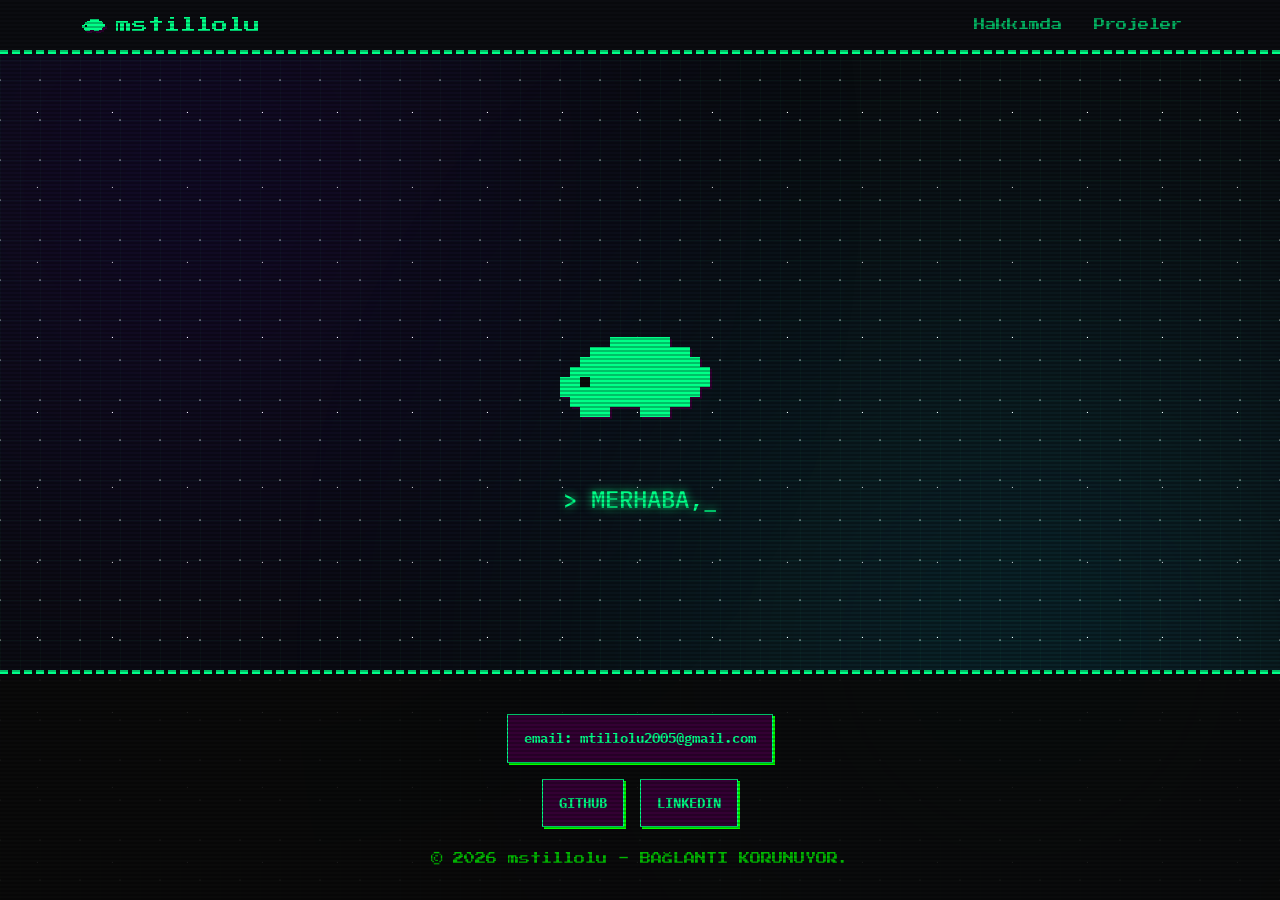
==== index.html @ ed486ad5 "Add files via upload" ====
<!DOCTYPE html>
<html lang="tr">

<head>
    <meta charset="UTF-8">
    <meta name="viewport" content="width=device-width, initial-scale=1.0">
    <title>mstillolu</title>
    <link rel="icon" type="image/svg+xml" href="favicon.svg">
    <link href="https://cdn.jsdelivr.net/npm/bootstrap@5.3.0/dist/css/bootstrap.min.css" rel="stylesheet">
    <link rel="stylesheet" href="style.css">
</head>

<body class="d-flex flex-column min-vh-100">

    <!-- Navbar -->
    <nav class="navbar navbar-expand-lg fixed-top">
        <div class="container">
            <a class="navbar-brand" href="index.html">
                <svg class="kirpi-svg" viewBox="0 0 16 16" width="24" height="24" shape-rendering="crispEdges">
                    <path
                        d="M5 4h6v1H5zM3 5h10v1H3zM2 6h12v1H2zM1 7h14v1H1zM0 8h15v1H0zM0 9h14v1H0zM1 10h12v1H1zM2 11h3v1H2zM8 11h3v1H8z" />
                    <rect fill="#0A0A0A" x="2" y="8" width="1" height="1" />
                </svg>
                <span id="cyber-logo" data-value="mstillolu">mstillolu</span>
            </a>
            <button class="navbar-toggler" type="button" data-bs-toggle="collapse" data-bs-target="#navMenu"
                style="border-color: var(--highlight-color);">
                <span class="navbar-toggler-icon"
                    style="filter: invert(1) sepia(1) saturate(5) hue-rotate(100deg);"></span>
            </button>
            <div class="collapse navbar-collapse" id="navMenu">
                <ul class="navbar-nav ms-auto">
                    <li class="nav-item"><a class="nav-link" href="about.html">Hakkımda</a></li>
                    <li class="nav-item"><a class="nav-link" href="projects.html">Projeler</a></li>
                </ul>
            </div>
        </div>
    </nav>

    <!-- Main Content -->
    <div class="container flex-grow-1 d-flex flex-column justify-content-center align-items-center text-center mt-5">
        <svg class="kirpi-svg holo-kirpi mb-4" viewBox="0 0 16 16" width="160" height="160"
            shape-rendering="crispEdges">
            <path
                d="M5 4h6v1H5zM3 5h10v1H3zM2 6h12v1H2zM1 7h14v1H1zM0 8h15v1H0zM0 9h14v1H0zM1 10h12v1H1zM2 11h3v1H2zM8 11h3v1H8z" />
            <rect fill="#0A0A0A" x="2" y="8" width="1" height="1" />
            <rect fill="var(--highlight-color)" x="0" y="9" width="1" height="1" />
        </svg>
        <div style="min-height: 40px;">
            <h2 id="welcome-text"
                style="font-family: 'IBM Plex Mono', monospace; font-size: 1.5rem; text-shadow: 0 0 10px var(--highlight-color); margin: 0;">
            </h2>
        </div>
    </div>

    <!-- Footer -->
    <footer id="contact">
        <div class="container">
            <div id="footer-contact" class="mb-4"></div>
            <p class="mb-0" style="opacity:0.7;">&copy; 2026 mstillolu - BAĞLANTI KORUNUYOR.</p>
        </div>
    </footer>

    <script src="https://cdn.jsdelivr.net/npm/bootstrap@5.3.0/dist/js/bootstrap.bundle.min.js"></script>
    <script src="script.js"></script>
</body>

</html>
---- style.css ----
@import url('https://fonts.googleapis.com/css2?family=IBM+Plex+Mono:ital,wght@0,400;0,700;1,400&family=Press+Start+2P&display=swap');

:root {
  --bg-color: #0B0C10;
  --main-color: #00FF00;
  --highlight-color: #00FF88;
  --contrast-color: #330033;
}

/* Base Document / Scanlines */
html::before {
  content: "";
  position: fixed;
  top: 0;
  left: 0;
  width: 100vw;
  height: 100vh;
  background: linear-gradient(rgba(18, 16, 16, 0) 50%,
      rgba(0, 0, 0, 0.25) 50%);
  background-size: 100% 4px;
  z-index: 9999;
  pointer-events: none;
}

body {
  background-color: var(--bg-color);
  background-image:
    radial-gradient(white, rgba(255, 255, 255, .1) 1px, transparent 1px),
    radial-gradient(white, rgba(255, 255, 255, .1) 1px, transparent 1px),
    linear-gradient(rgba(0, 255, 136, 0.03) 1px, transparent 1px),
    linear-gradient(90deg, rgba(0, 255, 136, 0.03) 1px, transparent 1px);
  background-size:
    75px 75px,
    40px 40px,
    20px 20px,
    20px 20px;
  background-position:
    0 0,
    20px 20px,
    0 0,
    0 0;
  color: var(--highlight-color);
  font-family: 'IBM Plex Mono', monospace;
  font-size: 1.1rem;
  padding-top: 100px;
  margin: 0;
  min-height: 100vh;
  position: relative;
}

/* Nebula Blobs */
body::before,
body::after {
  content: "";
  position: fixed;
  border-radius: 50%;
  pointer-events: none;
  z-index: -1;
  filter: blur(180px);
}

body::before {
  top: -15%;
  left: -10%;
  width: 50vw;
  height: 50vw;
  background-color: #4A00E0;
  opacity: 0.15;
}

body::after {
  bottom: -15%;
  right: -10%;
  width: 60vw;
  height: 60vw;
  background-color: #00E5FF;
  opacity: 0.12;
}

h1,
h2,
h3,
h4,
h5,
h6 {
  font-family: 'Press Start 2P', cursive;
  color: var(--highlight-color);
  text-shadow: 2px 2px var(--contrast-color);
  line-height: 1.5;
  margin-bottom: 1.5rem;
  text-transform: uppercase;
}

h1 {
  font-size: 1.8rem;
}

h2 {
  font-size: 1.2rem;
}

h3 {
  font-size: 1rem;
}

p,
li {
  color: var(--main-color);
}

.glow-text {
  text-shadow: 0 0 10px var(--highlight-color), 2px 2px var(--contrast-color);
}

.terminal-cursor::after {
  content: '_';
  animation: blink 1s step-end infinite;
}

@keyframes blink {

  0%,
  100% {
    opacity: 1;
  }

  50% {
    opacity: 0;
  }
}

/* Dynamic Interactive Kirpi */
.dynamic-kirpi {
  position: absolute;
  pointer-events: none;
  transform: translate(-50%, -50%);
  animation: kirpi-jump 1s ease-out forwards;
  z-index: 10000;
}

@keyframes kirpi-jump {
  0% {
    transform: translate(-50%, -50%) scale(1);
    opacity: 1;
    filter: drop-shadow(0 0 5px var(--highlight-color));
  }

  20% {
    opacity: 1;
  }

  100% {
    transform: translate(-50%, -150%) scale(1.2) rotate(20deg);
    opacity: 0;
    filter: drop-shadow(0 0 15px var(--highlight-color));
  }
}

/* Navbar */
.navbar {
  background-color: var(--bg-color) !important;
  border-bottom: 4px dashed var(--highlight-color);
  font-family: 'Press Start 2P', cursive;
  font-size: 0.7rem;
  z-index: 9990;
}

.navbar-brand {
  color: var(--highlight-color) !important;
  display: flex;
  align-items: center;
  gap: 10px;
  font-size: 1rem;
}

#cyber-logo {
  cursor: pointer;
  user-select: none;
  transition: text-shadow 0.2s ease;
}

#cyber-logo:hover,
#cyber-logo:active {
  text-shadow:
    2px 0px 0px #FF003C,
    -2px 0px 0px #00FFFF,
    0px 0px 10px var(--highlight-color);
}

.nav-link {
  color: var(--highlight-color) !important;
  opacity: 0.7;
  transition: all 0.3s;
  padding: 0.5rem 1rem !important;
}

.nav-link:hover,
.nav-link.active {
  opacity: 1;
  text-shadow: 0 0 8px var(--highlight-color);
  background-color: rgba(0, 255, 136, 0.1);
}

/* Sections */
.pixel-section {
  border: 4px dashed var(--highlight-color);
  padding: 2.5rem;
  margin-bottom: 3rem;
  background-color: rgba(11, 12, 16, 0.65);
  position: relative;
  backdrop-filter: blur(5px);
  -webkit-backdrop-filter: blur(5px);
  box-shadow: inset 0 0 20px rgba(0, 255, 136, 0.1), 4px 4px 0px var(--contrast-color);
}

/* --- TERMINAL DIRECTORY TREE UI --- */
.cyber-skill-tree, .cyber-skill-tree ul {
  list-style: none;
  padding-left: 0;
  margin: 0;
}

.cyber-skill-tree ul {
  margin-left: 1.8rem;
  padding-top: 10px;
}

.cyber-skill-tree li {
  position: relative;
  padding-left: 2rem;
  margin-top: 15px;
  margin-bottom: 15px;
}

.cyber-skill-tree li::before, .cyber-skill-tree li::after {
  content: "";
  position: absolute;
  left: 0;
  box-shadow: 0 0 5px rgba(0, 255, 136, 0.4);
}

/* Horizontal line (Right angle) */
.cyber-skill-tree li::before {
  border-top: 2px solid var(--highlight-color);
  top: 1.4rem;
  width: 1.5rem;
  height: 0;
}

/* Vertical line (Downward flow) */
.cyber-skill-tree li::after {
  border-left: 2px solid var(--highlight-color);
  height: calc(100% + 15px);
  width: 0;
  top: -15px;
}

/* Don't extend vertical line below last child */
.cyber-skill-tree li:last-child::after {
  height: calc(1.4rem + 15px);
}

/* Root level should hide lines and padding */
.cyber-skill-tree > li::before,
.cyber-skill-tree > li::after {
  display: none;
}

.cyber-skill-tree > li {
  padding-left: 0;
  margin-left: 0;
}

/* Node Box Styling */
.tree-node-box {
  display: inline-block;
  background-color: rgba(10, 10, 10, 0.9);
  border: 1px solid var(--highlight-color);
  color: var(--highlight-color);
  padding: 0.8rem 1.2rem;
  font-family: 'IBM Plex Mono', monospace;
  font-size: 0.95rem;
  transition: all 0.2s ease;
  cursor: default;
  position: relative;
  z-index: 2;
  box-shadow: 2px 2px 0px var(--contrast-color);
  border-radius: 2px;
}

.root-box {
  font-family: 'Press Start 2P', cursive;
  font-size: 0.8rem;
  padding: 1rem 1.5rem;
  border: 2px solid var(--highlight-color);
  background-color: var(--contrast-color);
  color: #fff;
  border-radius: 4px;
}

.cat-box {
  font-family: 'Press Start 2P', cursive;
  font-size: 0.7rem;
  color: #00FFFF;
  border-color: #00FFFF;
  box-shadow: 2px 2px 0px var(--contrast-color);
}

.tree-node-box:hover {
  background-color: var(--highlight-color);
  color: #0A0A0A;
  box-shadow: 0 0 15px var(--highlight-color);
  transform: translateX(5px);
}

.cat-box:hover {
  background-color: #00FFFF;
  box-shadow: 0 0 15px #00FFFF;
}

.root-box:hover {
  background-color: var(--highlight-color);
  color: var(--bg-color);
  border-color: var(--highlight-color);
}

/* Badges */
.badge {
  background-color: var(--contrast-color) !important;
  color: var(--highlight-color) !important;
  border: 1px solid var(--highlight-color);
  font-family: 'IBM Plex Mono', monospace;
  font-size: 0.9rem;
  font-weight: bold;
  border-radius: 0;
  box-shadow: 2px 2px 0px var(--main-color);
  text-transform: uppercase;
  transition: all 0.2s;
}

.badge:hover {
  background-color: var(--highlight-color) !important;
  color: var(--bg-color) !important;
  box-shadow: none;
  transform: translate(2px, 2px);
}

/* Project Card Links wrapping full card */
.project-card-link {
  text-decoration: none !important;
  color: inherit !important;
  display: block;
}

.project-card-link:hover {
  text-decoration: none !important;
  color: inherit !important;
}

/* Cards / Inventory Style */
.card {
  background-color: rgba(51, 0, 51, 0.4);
  backdrop-filter: blur(3px);
  -webkit-backdrop-filter: blur(3px);
  border: 2px solid var(--highlight-color);
  color: var(--highlight-color);
  border-radius: 0;
  box-shadow: 4px 4px 0px var(--contrast-color);
  transition: all 0.2s ease-in-out;
  cursor: pointer;
  z-index: 10;
}

.card:hover {
  transform: translateY(-5px);
  box-shadow: 0 0 25px var(--highlight-color), 8px 8px 0px var(--contrast-color);
  background-color: rgba(0, 255, 136, 0.1);
  border-color: #fff;
}

.card-title {
  color: #fff;
  text-shadow: 2px 2px var(--main-color);
  font-size: 1rem;
}

.card-text {
  color: var(--main-color);
  line-height: 1.6;
}

/* Links */
a.custom-link {
  color: var(--highlight-color);
  text-decoration: none;
  border-bottom: 2px dotted var(--highlight-color);
  transition: all 0.2s;
}

a.custom-link:hover {
  background-color: var(--highlight-color);
  color: var(--bg-color);
  text-decoration: none;
}

/* --- KIRPI RUNNER MINIGAME --- */
#kirpi-game-overlay {
  display: none;
  position: fixed;
  top: 0; left: 0; right: 0; bottom: 0;
  background: rgba(11, 12, 16, 0.9);
  backdrop-filter: blur(8px);
  z-index: 10000;
}

#kirpi-minigame-container {
  position: absolute;
  top: 50%;
  left: 50%;
  transform: translate(-50%, -50%);
  width: 90%;
  max-width: 800px;
  height: 350px;
  background-color: var(--bg-color);
  border: 4px solid var(--highlight-color);
  box-shadow: 0 0 30px rgba(0, 255, 136, 0.4), 8px 8px 0px var(--contrast-color);
  overflow: hidden;
  font-family: 'Press Start 2P', cursive;
  user-select: none;
  border-radius: 4px;
}

#game-ground {
  position: absolute;
  bottom: 20px;
  left: 0;
  width: 200%;
  height: 4px;
  background-image: repeating-linear-gradient(90deg, var(--highlight-color) 0, var(--highlight-color) 30px, transparent 30px, transparent 60px);
  animation: moveGround 1.5s linear infinite;
  box-shadow: 0 0 10px var(--highlight-color);
}

@keyframes moveGround {
  0% { transform: translateX(0); }
  100% { transform: translateX(-60px); }
}

#player-kirpi {
  position: absolute;
  bottom: 24px;
  left: 10%;
  width: 48px;
  height: 48px;
  transition: bottom 0s;
}

#game-score {
  position: absolute;
  top: 20px;
  right: 20px;
  color: var(--highlight-color);
  text-shadow: 2px 2px var(--contrast-color);
  font-size: 1.2rem;
  z-index: 5;
}

.game-screen {
  position: absolute;
  top: 0; left: 0; right: 0; bottom: 0;
  background: rgba(10, 10, 10, 0.95);
  display: flex;
  flex-direction: column;
  align-items: center;
  justify-content: center;
  z-index: 100;
  text-align: center;
}

.obstacle {
  position: absolute;
  bottom: 24px;
  background-color: #FF003C;
  box-shadow: 0 0 15px #FF003C;
  border: 2px solid #fff;
  border-radius: 4px;
}

.obstacle.obs-tall {
  width: 20px;
  height: 50px;
}

.obstacle.obs-wide {
  width: 40px;
  height: 30px;
}

#player-kirpi svg {
  animation: tinyKirpiBounce 0.2s alternate infinite;
}

@keyframes tinyKirpiBounce {
  0% { transform: translateY(0); }
  100% { transform: translateY(-4px); }
}

/* Hologram Floating Kirpi (Index Page) */
.holo-kirpi {
  animation: floatKirpi 4s ease-in-out infinite;
}

@keyframes floatKirpi {
  0% {
    transform: translateY(0px);
    filter: drop-shadow(0 0 10px var(--highlight-color));
  }

  50% {
    transform: translateY(-8px);
    filter: drop-shadow(0 0 25px var(--highlight-color));
  }

  100% {
    transform: translateY(0px);
    filter: drop-shadow(0 0 10px var(--highlight-color));
  }
}

/* Kirpi Walker Animation */
.kirpi-walker-track {
  fill: var(--highlight-color);
  filter: drop-shadow(2px 2px 0px var(--contrast-color));
}

/* Kirpi SVG Mascot */
.kirpi-svg {
  fill: var(--highlight-color);
  filter: drop-shadow(2px 2px 0px var(--contrast-color));
}

/* Footer */
footer {
  border-top: 4px dashed var(--highlight-color);
  background-color: rgba(10, 10, 10, 0.9);
  padding: 2rem 0;
  text-align: center;
  font-family: 'Press Start 2P', cursive;
  font-size: 0.7rem;
  margin-top: auto;
}
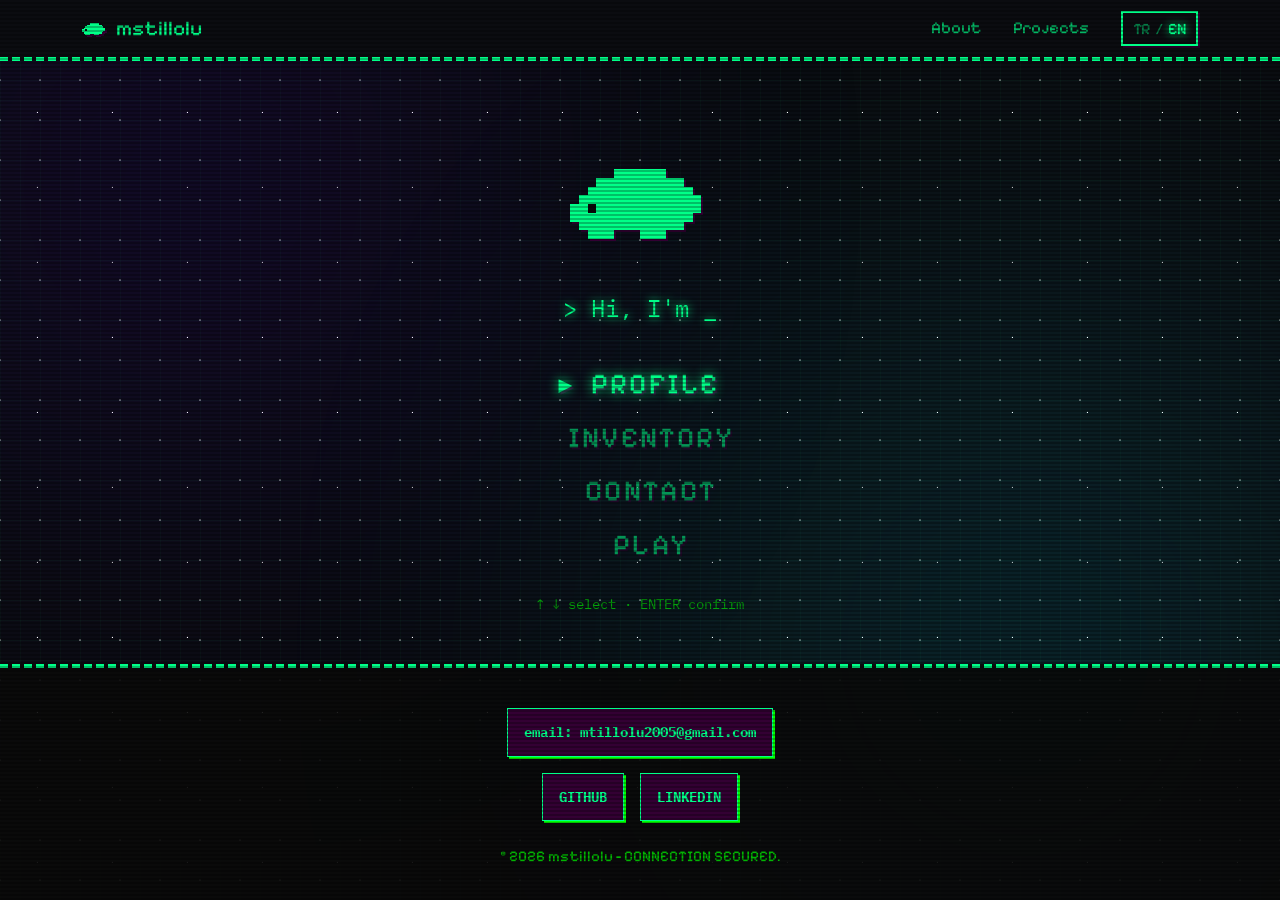
==== commit 0ccada6f: "Update Site" ====
--- a/index.html
+++ b/index.html
@@ -6,63 +6,45 @@
     <meta name="viewport" content="width=device-width, initial-scale=1.0">
     <title>mstillolu</title>
     <link rel="icon" type="image/svg+xml" href="favicon.svg">
+    <link rel="preconnect" href="https://fonts.googleapis.com">
+    <link rel="preconnect" href="https://fonts.gstatic.com" crossorigin>
+    <link href="https://fonts.googleapis.com/css2?family=IBM+Plex+Mono:ital,wght@0,400;0,700;1,400&family=Pixelify+Sans:wght@400..700&display=swap" rel="stylesheet">
     <link href="https://cdn.jsdelivr.net/npm/bootstrap@5.3.0/dist/css/bootstrap.min.css" rel="stylesheet">
     <link rel="stylesheet" href="style.css">
 </head>
 
-<body class="d-flex flex-column min-vh-100">
+<body class="d-flex flex-column min-vh-100" data-page="home">
 
-    <!-- Navbar -->
-    <nav class="navbar navbar-expand-lg fixed-top">
-        <div class="container">
-            <a class="navbar-brand" href="index.html">
-                <svg class="kirpi-svg" viewBox="0 0 16 16" width="24" height="24" shape-rendering="crispEdges">
-                    <path
-                        d="M5 4h6v1H5zM3 5h10v1H3zM2 6h12v1H2zM1 7h14v1H1zM0 8h15v1H0zM0 9h14v1H0zM1 10h12v1H1zM2 11h3v1H2zM8 11h3v1H8z" />
-                    <rect fill="#0A0A0A" x="2" y="8" width="1" height="1" />
-                </svg>
-                <span id="cyber-logo" data-value="mstillolu">mstillolu</span>
-            </a>
-            <button class="navbar-toggler" type="button" data-bs-toggle="collapse" data-bs-target="#navMenu"
-                style="border-color: var(--highlight-color);">
-                <span class="navbar-toggler-icon"
-                    style="filter: invert(1) sepia(1) saturate(5) hue-rotate(100deg);"></span>
-            </button>
-            <div class="collapse navbar-collapse" id="navMenu">
-                <ul class="navbar-nav ms-auto">
-                    <li class="nav-item"><a class="nav-link" href="about.html">Hakkımda</a></li>
-                    <li class="nav-item"><a class="nav-link" href="projects.html">Projeler</a></li>
-                </ul>
-            </div>
-        </div>
-    </nav>
+    <div id="site-nav"></div>
 
     <!-- Main Content -->
-    <div class="container flex-grow-1 d-flex flex-column justify-content-center align-items-center text-center mt-5">
-        <svg class="kirpi-svg holo-kirpi mb-4" viewBox="0 0 16 16" width="160" height="160"
-            shape-rendering="crispEdges">
+    <main class="container flex-grow-1 d-flex flex-column justify-content-center align-items-center text-center home">
+        <svg class="kirpi-svg holo-kirpi mb-3" viewBox="0 0 16 16" width="140" height="140"
+            shape-rendering="crispEdges" role="button" tabindex="0" data-i18n-aria="kirpi.aria">
+            <title data-i18n="kirpi.title">Tıkla ve Oyna!</title>
             <path
                 d="M5 4h6v1H5zM3 5h10v1H3zM2 6h12v1H2zM1 7h14v1H1zM0 8h15v1H0zM0 9h14v1H0zM1 10h12v1H1zM2 11h3v1H2zM8 11h3v1H8z" />
             <rect fill="#0A0A0A" x="2" y="8" width="1" height="1" />
             <rect fill="var(--highlight-color)" x="0" y="9" width="1" height="1" />
         </svg>
-        <div style="min-height: 40px;">
-            <h2 id="welcome-text"
-                style="font-family: 'IBM Plex Mono', monospace; font-size: 1.5rem; text-shadow: 0 0 10px var(--highlight-color); margin: 0;">
-            </h2>
-        </div>
-    </div>
 
-    <!-- Footer -->
-    <footer id="contact">
-        <div class="container">
-            <div id="footer-contact" class="mb-4"></div>
-            <p class="mb-0" style="opacity:0.7;">&copy; 2026 mstillolu - BAĞLANTI KORUNUYOR.</p>
-        </div>
-    </footer>
+        <h1 id="welcome-text" class="welcome-text">&gt; Merhaba, ben SIRRI</h1>
 
-    <script src="https://cdn.jsdelivr.net/npm/bootstrap@5.3.0/dist/js/bootstrap.bundle.min.js"></script>
+        <!-- Oyun açılış menüsü -->
+        <nav class="start-menu" data-i18n-aria="menu.label">
+            <ul>
+                <li><a class="menu-item" href="about.html" data-i18n="menu.profile">Profil</a></li>
+                <li><a class="menu-item" href="projects.html" data-i18n="menu.inventory">Envanter</a></li>
+                <li><a class="menu-item" href="#contact" data-action="contact" data-i18n="menu.contact">İletişim</a></li>
+                <li><a class="menu-item" href="#play" data-action="play" data-i18n="menu.play">Oyna</a></li>
+            </ul>
+            <p class="menu-hint" data-i18n="menu.hint">↑ ↓ seç · ENTER onayla</p>
+        </nav>
+    </main>
+
+    <footer id="contact"></footer>
+
     <script src="script.js"></script>
 </body>
 
-</html>+</html>
--- a/style.css
+++ b/style.css
@@ -1,4 +1,4 @@
-@import url('https://fonts.googleapis.com/css2?family=IBM+Plex+Mono:ital,wght@0,400;0,700;1,400&family=Press+Start+2P&display=swap');
+/* Fontlar her sayfanın <head> kısmında <link> ile yükleniyor */
 
 :root {
   --bg-color: #0B0C10;
@@ -83,7 +83,7 @@
 h4,
 h5,
 h6 {
-  font-family: 'Press Start 2P', cursive;
+  font-family: 'Pixelify Sans', 'IBM Plex Mono', monospace;
   color: var(--highlight-color);
   text-shadow: 2px 2px var(--contrast-color);
   line-height: 1.5;
@@ -92,15 +92,15 @@
 }
 
 h1 {
-  font-size: 1.8rem;
+  font-size: 2.4rem;
 }
 
 h2 {
-  font-size: 1.2rem;
+  font-size: 1.6rem;
 }
 
 h3 {
-  font-size: 1rem;
+  font-size: 1.3rem;
 }
 
 p,
@@ -160,8 +160,8 @@
 .navbar {
   background-color: var(--bg-color) !important;
   border-bottom: 4px dashed var(--highlight-color);
-  font-family: 'Press Start 2P', cursive;
-  font-size: 0.7rem;
+  font-family: 'Pixelify Sans', 'IBM Plex Mono', monospace;
+  font-size: 1.05rem;
   z-index: 9990;
 }
 
@@ -170,7 +170,15 @@
   display: flex;
   align-items: center;
   gap: 10px;
-  font-size: 1rem;
+  font-size: 1.3rem;
+}
+
+.navbar-toggler {
+  border-color: var(--highlight-color);
+}
+
+.navbar-toggler-icon {
+  filter: invert(1) sepia(1) saturate(5) hue-rotate(100deg);
 }
 
 #cyber-logo {
@@ -289,8 +297,8 @@
 }
 
 .root-box {
-  font-family: 'Press Start 2P', cursive;
-  font-size: 0.8rem;
+  font-family: 'Pixelify Sans', 'IBM Plex Mono', monospace;
+  font-size: 1.05rem;
   padding: 1rem 1.5rem;
   border: 2px solid var(--highlight-color);
   background-color: var(--contrast-color);
@@ -299,8 +307,8 @@
 }
 
 .cat-box {
-  font-family: 'Press Start 2P', cursive;
-  font-size: 0.7rem;
+  font-family: 'Pixelify Sans', 'IBM Plex Mono', monospace;
+  font-size: 0.95rem;
   color: #00FFFF;
   border-color: #00FFFF;
   box-shadow: 2px 2px 0px var(--contrast-color);
@@ -367,11 +375,16 @@
   border-radius: 0;
   box-shadow: 4px 4px 0px var(--contrast-color);
   transition: all 0.2s ease-in-out;
+  z-index: 10;
+}
+
+/* Sadece linki olan kartlar tıklanabilir görünür */
+.project-card-link .card {
   cursor: pointer;
-  z-index: 10;
-}
-
-.card:hover {
+}
+
+.project-card-link:hover .card,
+.project-card-link:focus-visible .card {
   transform: translateY(-5px);
   box-shadow: 0 0 25px var(--highlight-color), 8px 8px 0px var(--contrast-color);
   background-color: rgba(0, 255, 136, 0.1);
@@ -381,7 +394,7 @@
 .card-title {
   color: #fff;
   text-shadow: 2px 2px var(--main-color);
-  font-size: 1rem;
+  font-size: 1.4rem;
 }
 
 .card-text {
@@ -425,7 +438,7 @@
   border: 4px solid var(--highlight-color);
   box-shadow: 0 0 30px rgba(0, 255, 136, 0.4), 8px 8px 0px var(--contrast-color);
   overflow: hidden;
-  font-family: 'Press Start 2P', cursive;
+  font-family: 'Pixelify Sans', 'IBM Plex Mono', monospace;
   user-select: none;
   border-radius: 4px;
 }
@@ -508,6 +521,12 @@
 /* Hologram Floating Kirpi (Index Page) */
 .holo-kirpi {
   animation: floatKirpi 4s ease-in-out infinite;
+  cursor: pointer;
+}
+
+.holo-kirpi:focus-visible {
+  outline: 2px dashed var(--highlight-color);
+  outline-offset: 8px;
 }
 
 @keyframes floatKirpi {
@@ -545,7 +564,331 @@
   background-color: rgba(10, 10, 10, 0.9);
   padding: 2rem 0;
   text-align: center;
-  font-family: 'Press Start 2P', cursive;
+  font-family: 'Pixelify Sans', 'IBM Plex Mono', monospace;
+  font-size: 0.95rem;
+  margin-top: auto;
+}
+/* =========================================================
+   Başlık fontu: Pixelify Sans (Türkçe harfleri destekler)
+   ========================================================= */
+h1, h2, h3, h4, h5, h6,
+.navbar, .root-box, .cat-box, footer {
+  font-weight: 500;
+}
+
+html {
+  scroll-behavior: smooth;
+}
+
+/* =========================================================
+   Dil düğmesi (TR / EN)
+   ========================================================= */
+.lang-toggle {
+  margin-left: auto;
+  margin-right: 0.75rem;
+  background: transparent;
+  border: 2px solid var(--highlight-color);
+  color: var(--highlight-color);
+  font-family: 'Pixelify Sans', 'IBM Plex Mono', monospace;
+  font-weight: 500;
+  font-size: 1rem;
+  padding: 0.2rem 0.6rem;
+  cursor: pointer;
+  box-shadow: 2px 2px 0 var(--contrast-color);
+  transition: all 0.2s;
+}
+
+.lang-toggle span {
+  opacity: 0.45;
+}
+
+.lang-toggle .lang-sep {
+  margin: 0 0.3rem;
+}
+
+.lang-toggle span.active {
+  opacity: 1;
+  text-shadow: 0 0 8px var(--highlight-color);
+}
+
+.lang-toggle:hover,
+.lang-toggle:focus-visible {
+  background-color: rgba(0, 255, 136, 0.12);
+  outline: none;
+}
+
+@media (min-width: 992px) {
+  .lang-toggle {
+    order: 3;
+    margin-left: 1rem;
+    margin-right: 0;
+  }
+}
+
+/* =========================================================
+   Ana sayfa: oyun açılış menüsü
+   ========================================================= */
+.home {
+  padding-top: 1rem;
+  padding-bottom: 2rem;
+}
+
+.welcome-text {
+  font-family: 'IBM Plex Mono', monospace;
+  font-size: 1.5rem;
+  font-weight: 400;
+  text-transform: none;
+  text-shadow: 0 0 10px var(--highlight-color);
+  min-height: 2.4rem;
+  margin: 0 0 2rem;
+}
+
+.start-menu ul {
+  list-style: none;
+  padding: 0;
+  margin: 0;
+  display: flex;
+  flex-direction: column;
+  align-items: center;
+  gap: 0.35rem;
+}
+
+.start-menu li {
+  color: inherit;
+}
+
+.menu-item {
+  position: relative;
+  display: inline-block;
+  font-family: 'Pixelify Sans', 'IBM Plex Mono', monospace;
+  font-weight: 500;
+  font-size: 1.8rem;
+  text-transform: uppercase;
+  letter-spacing: 0.08em;
+  color: var(--highlight-color);
+  opacity: 0.55;
+  text-decoration: none;
+  padding: 0.15rem 1rem 0.15rem 2.4rem;
+  text-shadow: 2px 2px var(--contrast-color);
+  transition: opacity 0.15s, transform 0.15s;
+}
+
+.menu-item::before {
+  content: '▶';
+  position: absolute;
+  left: 0.4rem;
+  top: 50%;
+  transform: translateY(-50%);
+  font-size: 0.8em;
+  opacity: 0;
+}
+
+.menu-item.selected,
+.menu-item:focus-visible {
+  opacity: 1;
+  color: var(--highlight-color);
+  text-shadow: 0 0 12px var(--highlight-color), 2px 2px var(--contrast-color);
+  transform: translateX(4px);
+  outline: none;
+}
+
+.menu-item.selected::before,
+.menu-item:focus-visible::before {
+  opacity: 1;
+  animation: blink 1s step-end infinite;
+}
+
+.menu-hint {
+  margin: 1.5rem 0 0;
+  font-size: 0.85rem;
+  opacity: 0.6;
+}
+
+/* Dokunmatik ekranlarda klavye ipucu gereksiz */
+@media (hover: none) {
+  .menu-hint {
+    display: none;
+  }
+}
+
+/* İletişim seçilince footer kısa bir süre parlar */
+footer.flash {
+  animation: footerFlash 1.2s ease-out;
+}
+
+@keyframes footerFlash {
+  0%, 30% {
+    box-shadow: inset 0 0 40px rgba(0, 255, 136, 0.45);
+    border-top-color: #fff;
+  }
+
+  100% {
+    box-shadow: none;
+  }
+}
+
+/* =========================================================
+   Hakkımda: kilidi açılan eşyalar
+   ========================================================= */
+.unlock-intro {
+  opacity: 0.8;
+  margin-bottom: 1.5rem;
+}
+
+.unlock-grid {
+  list-style: none;
+  padding: 0;
+  margin: 0;
+  display: grid;
+  grid-template-columns: repeat(auto-fill, minmax(200px, 1fr));
+  gap: 1rem;
+}
+
+.unlock-item {
+  --item-color: var(--highlight-color);
+  position: relative;
+  background-color: rgba(10, 10, 10, 0.85);
+  border: 2px solid var(--item-color);
+  box-shadow: 3px 3px 0 var(--contrast-color);
+  padding: 0.9rem 1rem;
+  color: var(--item-color);
+  animation: unlockIn 0.4s ease-out both;
+  animation-delay: var(--delay, 0ms);
+  transition: transform 0.15s, box-shadow 0.15s;
+}
+
+.unlock-item:hover {
+  transform: translateY(-3px);
+  box-shadow: 0 0 16px var(--item-color), 3px 3px 0 var(--contrast-color);
+}
+
+.unlock-item.type-language { --item-color: #00FF88; }
+.unlock-item.type-engine   { --item-color: #00E5FF; }
+.unlock-item.type-tool     { --item-color: #FFD23F; }
+.unlock-item.type-field    { --item-color: #FF6AD5; }
+.unlock-item.type-spoken   { --item-color: #B49CFF; }
+
+.unlock-head {
+  display: flex;
+  justify-content: space-between;
+  align-items: center;
+  margin-bottom: 0.6rem;
+}
+
+.unlock-icon {
+  font-family: 'Pixelify Sans', 'IBM Plex Mono', monospace;
+  font-weight: 500;
+  font-size: 1.1rem;
+  min-width: 2rem;
+  text-align: center;
+  border: 1px dashed var(--item-color);
+  padding: 0 0.3rem;
+}
+
+.unlock-badge {
   font-size: 0.7rem;
-  margin-top: auto;
-}+  letter-spacing: 0.05em;
+  opacity: 0.75;
+}
+
+.unlock-name {
+  font-family: 'Pixelify Sans', 'IBM Plex Mono', monospace;
+  font-weight: 500;
+  font-size: 1.35rem;
+  line-height: 1.2;
+  color: #fff;
+  text-shadow: 2px 2px var(--contrast-color);
+}
+
+.unlock-type {
+  font-size: 0.8rem;
+  opacity: 0.8;
+  margin-top: 0.2rem;
+}
+
+.unlock-used {
+  font-size: 0.8rem;
+  margin-top: 0.6rem;
+  padding-top: 0.5rem;
+  border-top: 1px dashed var(--item-color);
+  color: #cfd8d3;
+}
+
+.unlock-used span {
+  color: var(--item-color);
+}
+
+@keyframes unlockIn {
+  from {
+    opacity: 0;
+    transform: scale(0.9);
+  }
+
+  to {
+    opacity: 1;
+    transform: scale(1);
+  }
+}
+
+/* =========================================================
+   Ağaç: açıklama metni ve mobil düzen
+   ========================================================= */
+.tree-node-box {
+  max-width: 100%;
+  overflow-wrap: anywhere;
+}
+
+.tree-node-text {
+  border: none;
+  box-shadow: none;
+  padding: 0.5rem 0;
+  opacity: 0.85;
+  background: transparent;
+}
+
+@media (max-width: 575.98px) {
+  .pixel-section {
+    padding: 1.5rem 1rem;
+    border-width: 3px;
+  }
+
+  .cyber-skill-tree ul {
+    margin-left: 0.6rem;
+  }
+
+  .cyber-skill-tree li {
+    padding-left: 1.1rem;
+  }
+
+  .cyber-skill-tree li::before {
+    width: 0.8rem;
+  }
+
+  /* En derin seviye (deneyim açıklaması) için girintiyi azalt */
+  .cyber-skill-tree ul ul ul {
+    margin-left: 0.2rem;
+  }
+
+  .tree-node-box {
+    padding: 0.6rem 0.8rem;
+    font-size: 0.9rem;
+  }
+
+  .menu-item {
+    font-size: 1.5rem;
+  }
+
+  .welcome-text {
+    font-size: 1.2rem;
+  }
+}
+
+@media (prefers-reduced-motion: reduce) {
+  html {
+    scroll-behavior: auto;
+  }
+
+  .unlock-item {
+    animation: none;
+  }
+}
